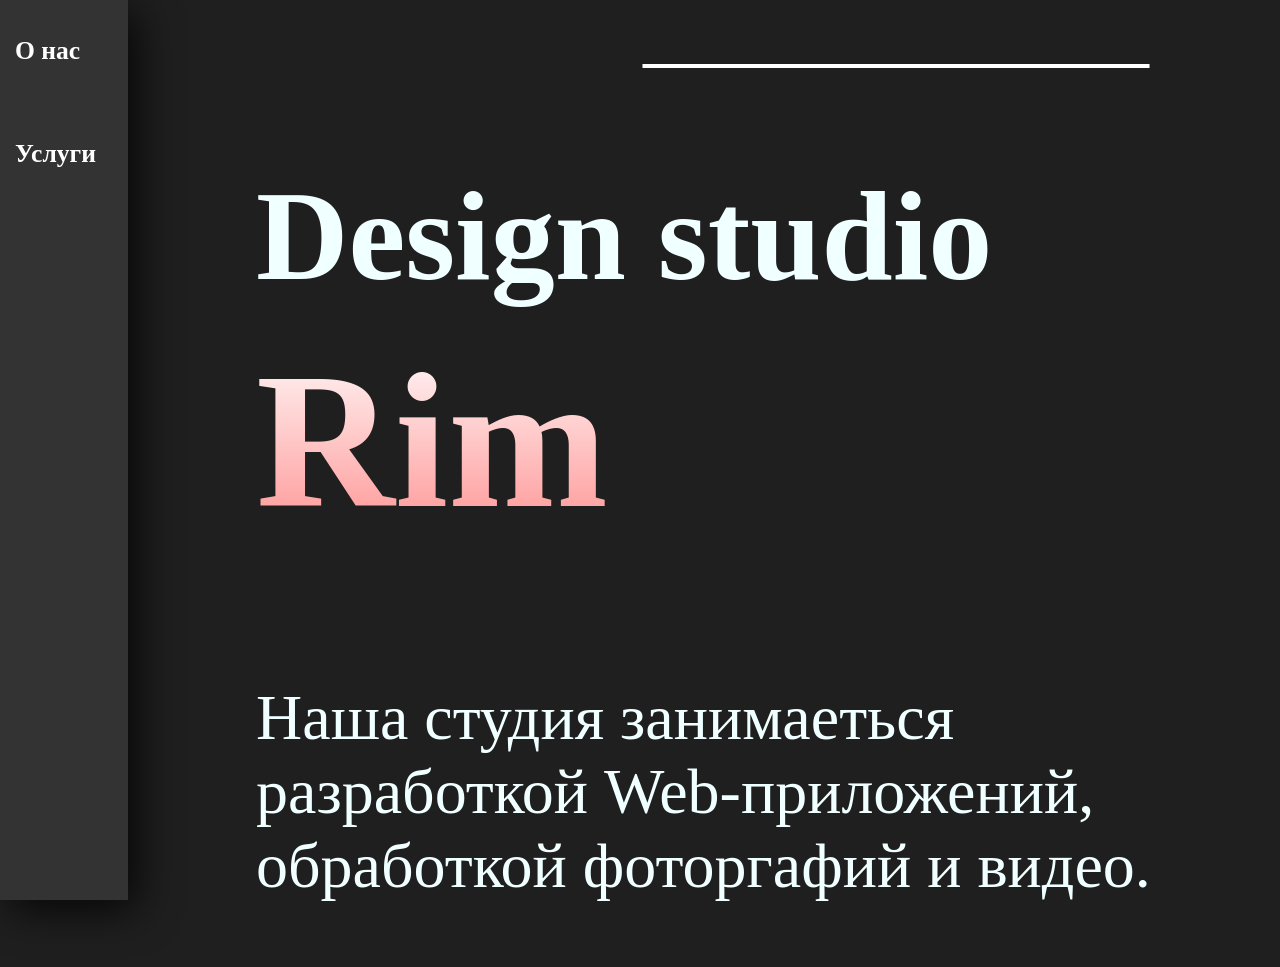
==== index.html @ cd0d668e "Project" ====
<!DOCTYPE html>
<html lang="en">
<head>
    <meta charset="UTF-8">
    <meta http-equiv="X-UA-Compatible" content="IE=edge">
    <meta name="viewport" content="width=device-width, initial-scale=1.0">
    <title>Bro Code</title>
    <link rel="stylesheet" href="cssfiles/style.css">
    <script src="js/code.js" defer></script>
</head>
<body>
    <nav class="navbar">
        <ul>
            <li><a href="index.html"><h2>О нас</h2></a></li>
            <li><a href="about.html"><h2>Услуги</h2></a></li>
        </ul>
    </nav>

    <main>
        <div class="container">
            <div id="line"></div>
        </div>
        <h1>Design studio <h1 class="Rim">Rim</h1></h1>
        <div class="info">
            <p>Наша студия занимаеться разработкой Web-приложений, обработкой фоторгафий и видео.</p>
        </div>
    </main>

</body>
</html>
---- cssfiles/style.css ----
body {
    margin: 0;
    background-color: #1f1f1f;
}

/* Navbar container */
.navbar {
    position: fixed;        /* Stay on the left */
    top: 0;
    left: 0;
    width: 10vw;           /* Width of sidebar */
    height: 100vh;          /* Full screen height */
    background-color: rgb(51, 51, 51);
    box-shadow: 9px 10px 43px -1px rgba(0,0,0,0.84);
    -webkit-box-shadow: 9px 10px 43px -1px rgba(0,0,0,0.84);
    -moz-box-shadow: 9px 10px 43px -1px rgba(0,0,0,0.84);
}

/* Remove default list styles */
.navbar ul {
    list-style-type: none;
    padding: 0;
    margin: 0;
}

/* Links */
.navbar a {
    color: white;
    text-decoration: none;
    padding: 15px;
    display: block;
    text-align: left;
}

/* Hover effect */
.navbar a:hover {
    background-color: hsl(0, 0%, 10%);
}

/* Main content */
main {
    margin-left: 20vw;     /* Space for navbar */
    padding: 0px;
}

h1 {
    color: azure;
    font-size: 10vw;
    font-style: initial;
}

h2 {
    font-style: inherit;
    font-size: 2vw;
}

.Rim {
    background: -webkit-linear-gradient(#ffffff, #ff8d8d);
    -webkit-background-clip: text;
    -webkit-text-fill-color: transparent;
    font-size: 15vw;
    margin-top: -5vw;
}

.info {
    width: 75vw;
}

p {
    color: azure;
    font-size: 5vw;
}

















.container {
    width: 40vw;
    height: 1vw;
    margin-left: 30vw;
    margin-top: 5vw;
    position: relative;
}

#line {
    width: 100%;
    height: 4px;
    background-color: white;
    transform: scaleX(0);          /* start from 0 */
    transform-origin: center;      /* grow from middle */
}
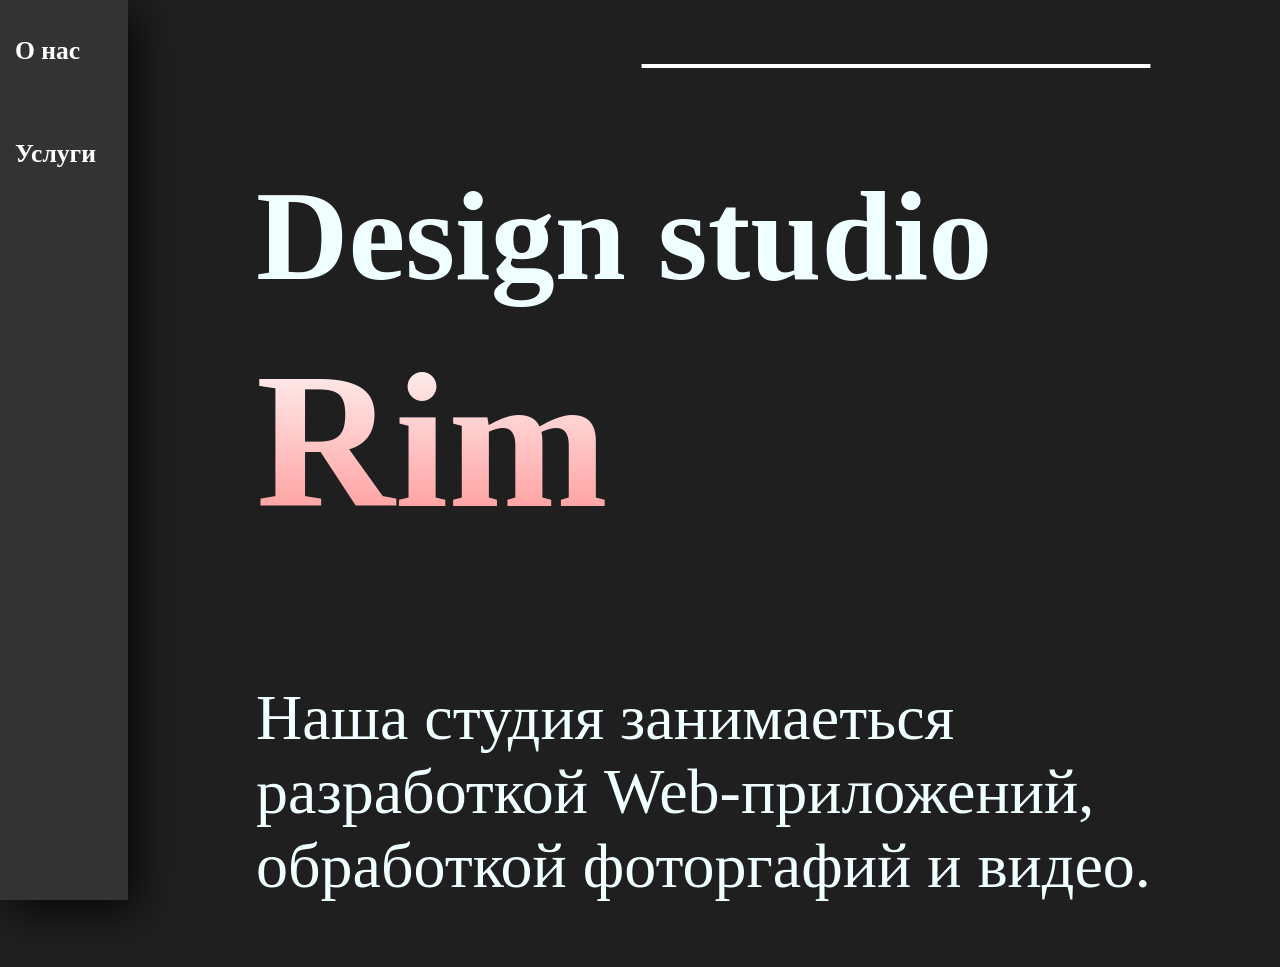
==== commit 26a5f643: "/" ====
--- a/index.html
+++ b/index.html
@@ -12,7 +12,7 @@
     <nav class="navbar">
         <ul>
             <li><a href="index.html"><h2>О нас</h2></a></li>
-            <li><a href="about.html"><h2>Услуги</h2></a></li>
+            <li><a href="products.html"><h2>Услуги</h2></a></li>
         </ul>
     </nav>
 
@@ -24,6 +24,7 @@
         <div class="info">
             <p>Наша студия занимаеться разработкой Web-приложений, обработкой фоторгафий и видео.</p>
         </div>
+        
     </main>
 
 </body>
--- a/cssfiles/style.css
+++ b/cssfiles/style.css
@@ -1,3 +1,16 @@
+::selection {
+  background-color: #ff8d8d; /* The background color of the selection */
+  color: black;            /* The text color of the selection */
+}
+
+/* For Firefox compatibility */
+::-moz-selection {
+  background-color: #ff8d8d;
+  color: black;
+}
+
+
+
 body {
     margin: 0;
     background-color: #1f1f1f;
@@ -46,7 +59,10 @@
 h1 {
     color: azure;
     font-size: 10vw;
-    font-style: initial;
+    font-family: "Roboto Slab", serif;
+    font-optical-sizing: auto;
+    font-weight: 600;
+    font-style: normal;
 }
 
 h2 {
@@ -59,6 +75,14 @@
     -webkit-background-clip: text;
     -webkit-text-fill-color: transparent;
     font-size: 15vw;
+    margin-top: -5vw;
+}
+
+.Rim2 {
+    background: -webkit-linear-gradient(#ffffff, #ff8d8d);
+    -webkit-background-clip: text;
+    -webkit-text-fill-color: transparent;
+    font-size: 13vw;
     margin-top: -5vw;
 }
 
@@ -92,7 +116,7 @@
     height: 1vw;
     margin-left: 30vw;
     margin-top: 5vw;
-    position: relative;
+   
 }
 
 #line {
@@ -103,5 +127,21 @@
     transform-origin: center;      /* grow from middle */
 }
 
+@import url('https://fonts.googleapis.com/css2?family=Roboto+Slab:wght@100..900&display=swap');
 
 
+
+
+
+.info {
+  opacity: 0;
+  transform: translateY(40px);
+  transition: opacity 0.8s ease, transform 0.8s ease;
+}
+
+/* Visible state */
+.info.active {
+  opacity: 1;
+  transform: translateY(0);
+}
+
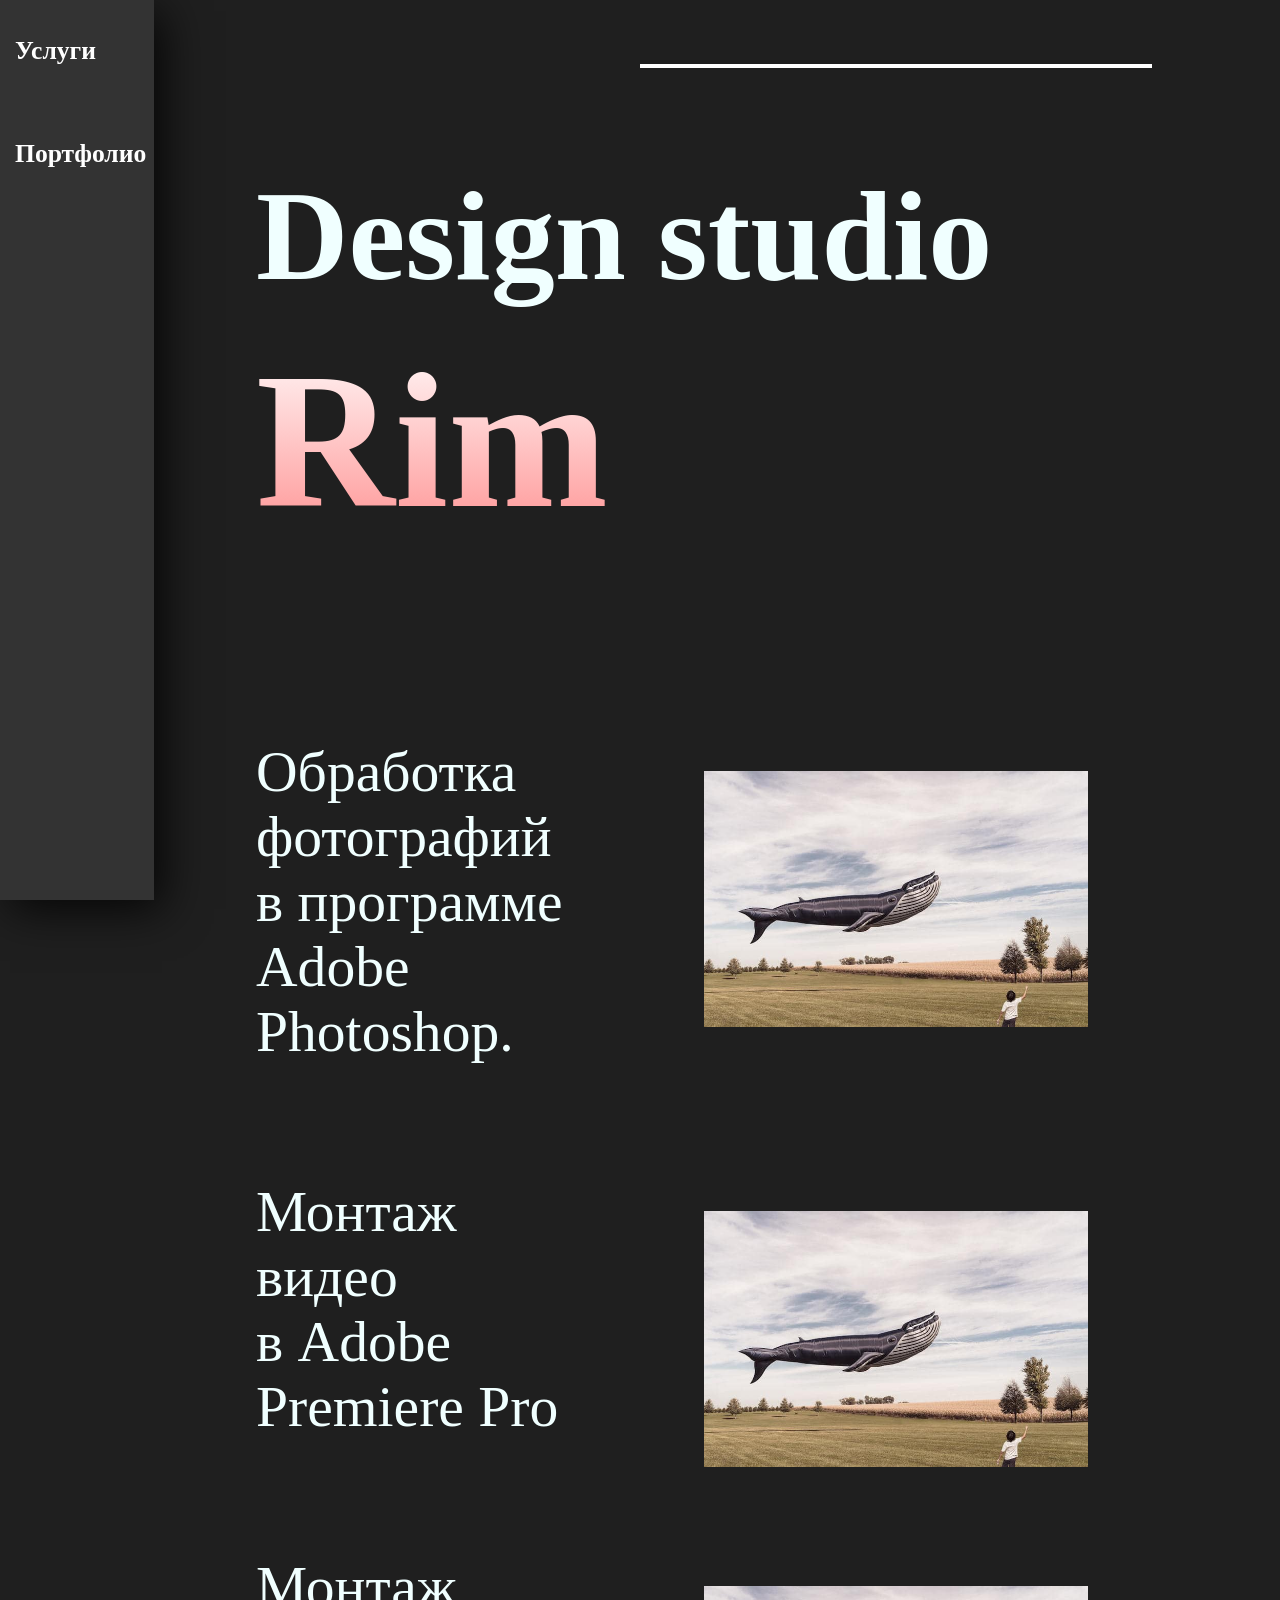
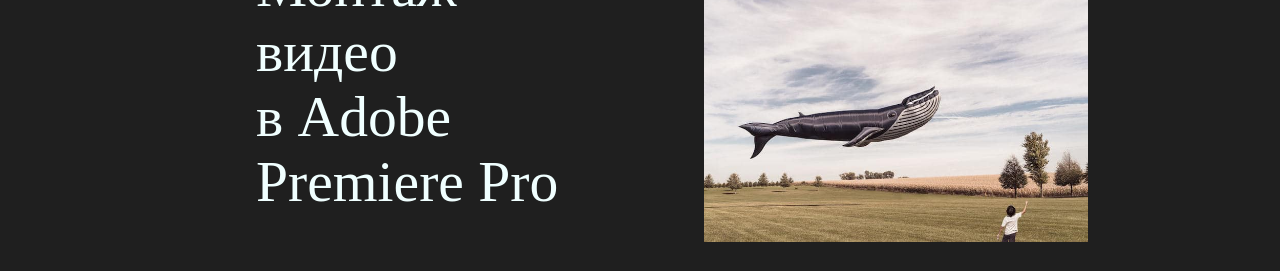
==== commit 569bc256: "." ====
--- a/index.html
+++ b/index.html
@@ -11,8 +11,8 @@
 <body>
     <nav class="navbar">
         <ul>
-            <li><a href="index.html"><h2>О нас</h2></a></li>
-            <li><a href="products.html"><h2>Услуги</h2></a></li>
+            <li><a href="index.html"><h2>Услуги</h2></a></li>
+            <li><a href="products.html"><h2>Портфолио</h2></a></li>
         </ul>
     </nav>
 
@@ -21,8 +21,19 @@
             <div id="line"></div>
         </div>
         <h1>Design studio <h1 class="Rim">Rim</h1></h1>
-        <div class="info">
-            <p>Наша студия занимаеться разработкой Web-приложений, обработкой фоторгафий и видео.</p>
+        <div class="Info2">
+            <p class="Para">Обработка фотографий в программе Adobe Photoshop.</p>
+            <img src="images/free-image-downloads.jpg" alt="">
+        </div>
+
+        <div class="Info2">
+            <p class="Para">Монтаж видео в&nbsp;Adobe Premiere Pro</p>
+            <img src="images/free-image-downloads.jpg" alt="">
+        </div>
+
+        <div class="Info2">
+            <p class="Para">Монтаж видео в&nbsp;Adobe Premiere Pro</p>
+            <img src="images/free-image-downloads.jpg" alt="">
         </div>
         
     </main>
--- a/cssfiles/style.css
+++ b/cssfiles/style.css
@@ -21,7 +21,7 @@
     position: fixed;        /* Stay on the left */
     top: 0;
     left: 0;
-    width: 10vw;           /* Width of sidebar */
+    width: 12vw;           /* Width of sidebar */
     height: 100vh;          /* Full screen height */
     background-color: rgb(51, 51, 51);
     box-shadow: 9px 10px 43px -1px rgba(0,0,0,0.84);
@@ -86,13 +86,21 @@
     margin-top: -5vw;
 }
 
-.info {
-    width: 75vw;
-}
 
 p {
     color: azure;
-    font-size: 5vw;
+    font-size: 4.5vw;
+    width: 25vw;
+}
+
+img {
+    height: 20vw;
+    margin-top: 7vw;
+}
+
+.Info2 {
+    display: flex;
+    gap: 10vw;
 }
 
 
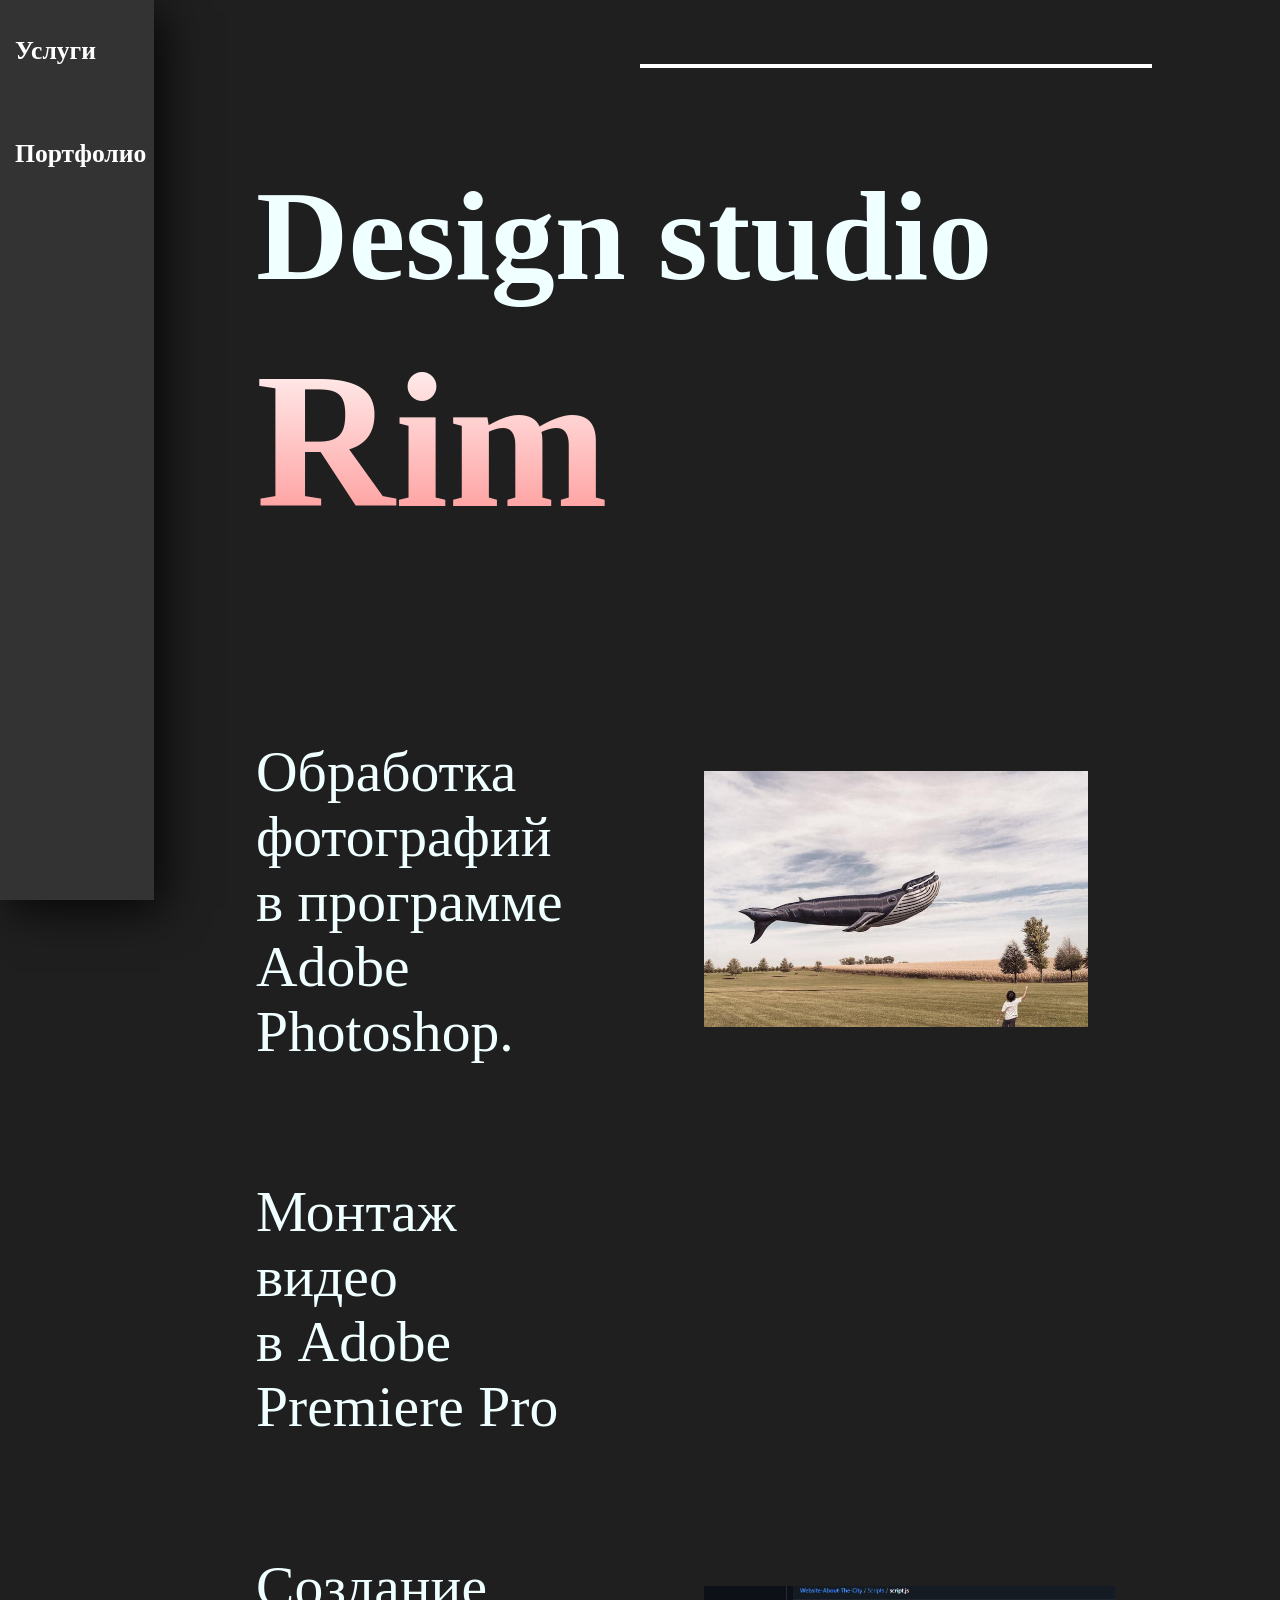
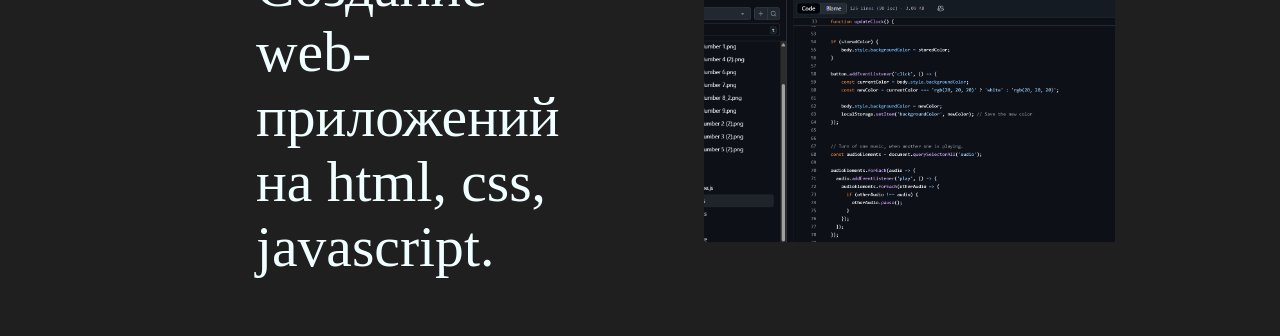
==== commit f304d38b: "gooo" ====
--- a/index.html
+++ b/index.html
@@ -28,12 +28,12 @@
 
         <div class="Info2">
             <p class="Para">Монтаж видео в&nbsp;Adobe Premiere Pro</p>
-            <img src="images/free-image-downloads.jpg" alt="">
+            <video  type="video/mp4" autoplay loop src="images/media_16c53ecf364bb9cffa9323378bb03db696d84f2c7.mp4"></video>
         </div>
 
         <div class="Info2">
-            <p class="Para">Монтаж видео в&nbsp;Adobe Premiere Pro</p>
-            <img src="images/free-image-downloads.jpg" alt="">
+            <p class="Para">Создание web-приложений на html, css, javascript.</p>
+            <img src="images/Screenshot 2025-12-16 171827.png" alt="">
         </div>
         
     </main>
--- a/cssfiles/style.css
+++ b/cssfiles/style.css
@@ -83,7 +83,7 @@
     -webkit-background-clip: text;
     -webkit-text-fill-color: transparent;
     font-size: 13vw;
-    margin-top: -5vw;
+    margin-top: 8vw;
 }
 
 
@@ -94,6 +94,11 @@
 }
 
 img {
+    height: 20vw;
+    margin-top: 7vw;
+}
+
+video {
     height: 20vw;
     margin-top: 7vw;
 }
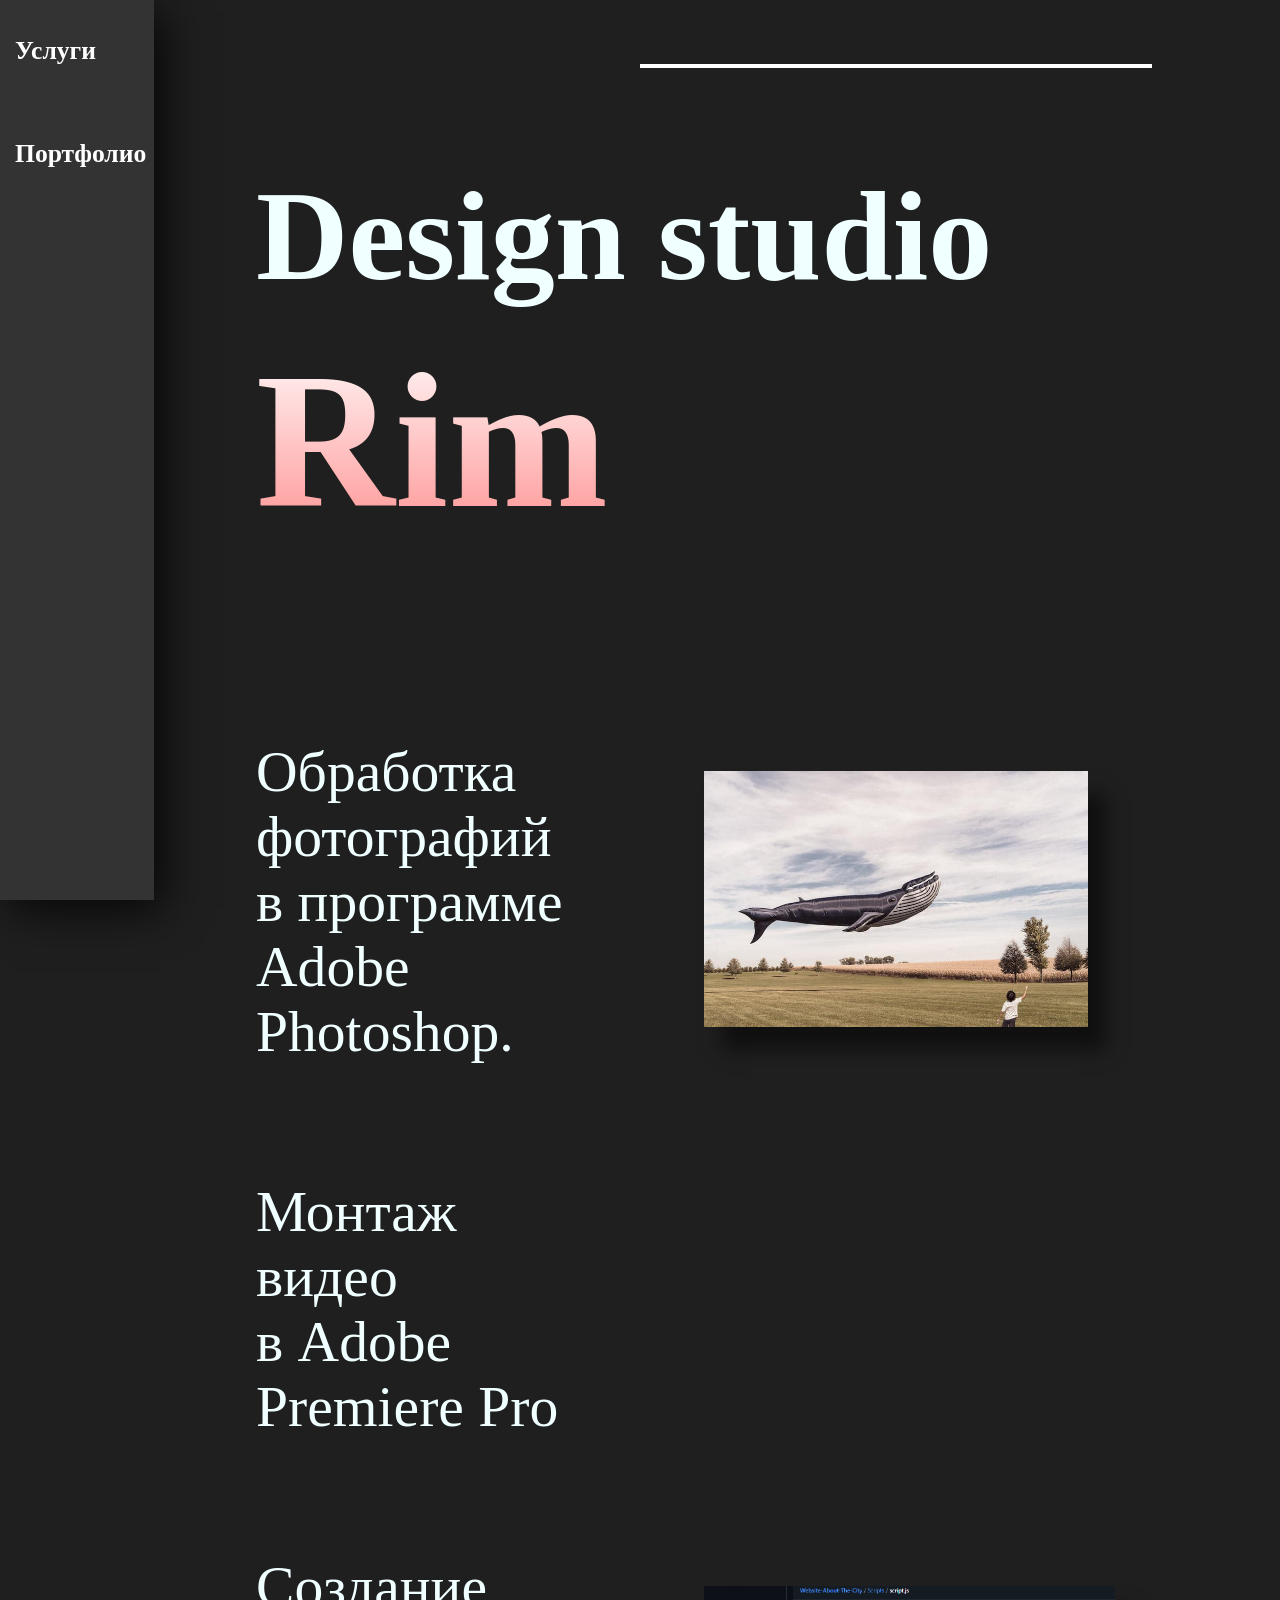
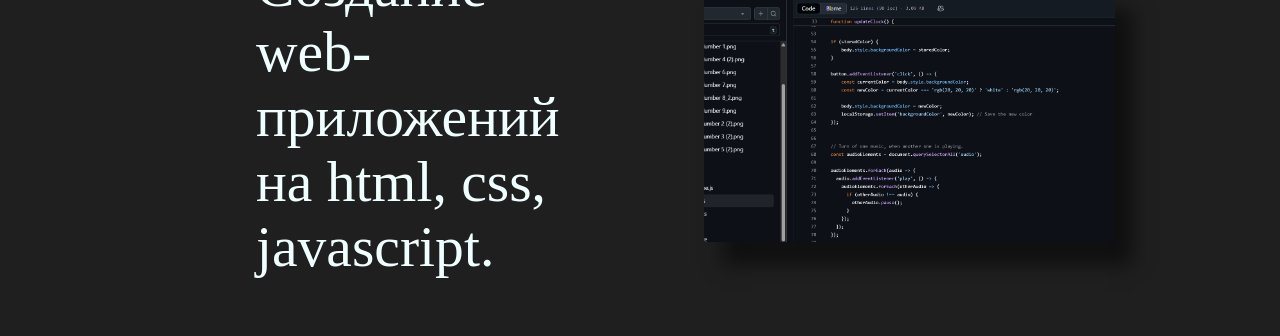
==== commit 201f0d7b: "New Change" ====
--- a/index.html
+++ b/index.html
@@ -4,7 +4,7 @@
     <meta charset="UTF-8">
     <meta http-equiv="X-UA-Compatible" content="IE=edge">
     <meta name="viewport" content="width=device-width, initial-scale=1.0">
-    <title>Bro Code</title>
+    <title>Rim</title>
     <link rel="stylesheet" href="cssfiles/style.css">
     <script src="js/code.js" defer></script>
 </head>
--- a/cssfiles/style.css
+++ b/cssfiles/style.css
@@ -63,6 +63,7 @@
     font-optical-sizing: auto;
     font-weight: 600;
     font-style: normal;
+    
 }
 
 h2 {
@@ -96,11 +97,15 @@
 img {
     height: 20vw;
     margin-top: 7vw;
+    -webkit-box-shadow: 18px 23px 18px 0px rgba(0, 0, 0, 0.5);
+    -moz-box-shadow: 18px 23px 18px 0px rgba(0, 0, 0, 0.5);
+    box-shadow: 18px 23px 18px 0px rgba(0, 0, 0, 0.5);
 }
 
 video {
     height: 20vw;
     margin-top: 7vw;
+   
 }
 
 .Info2 {
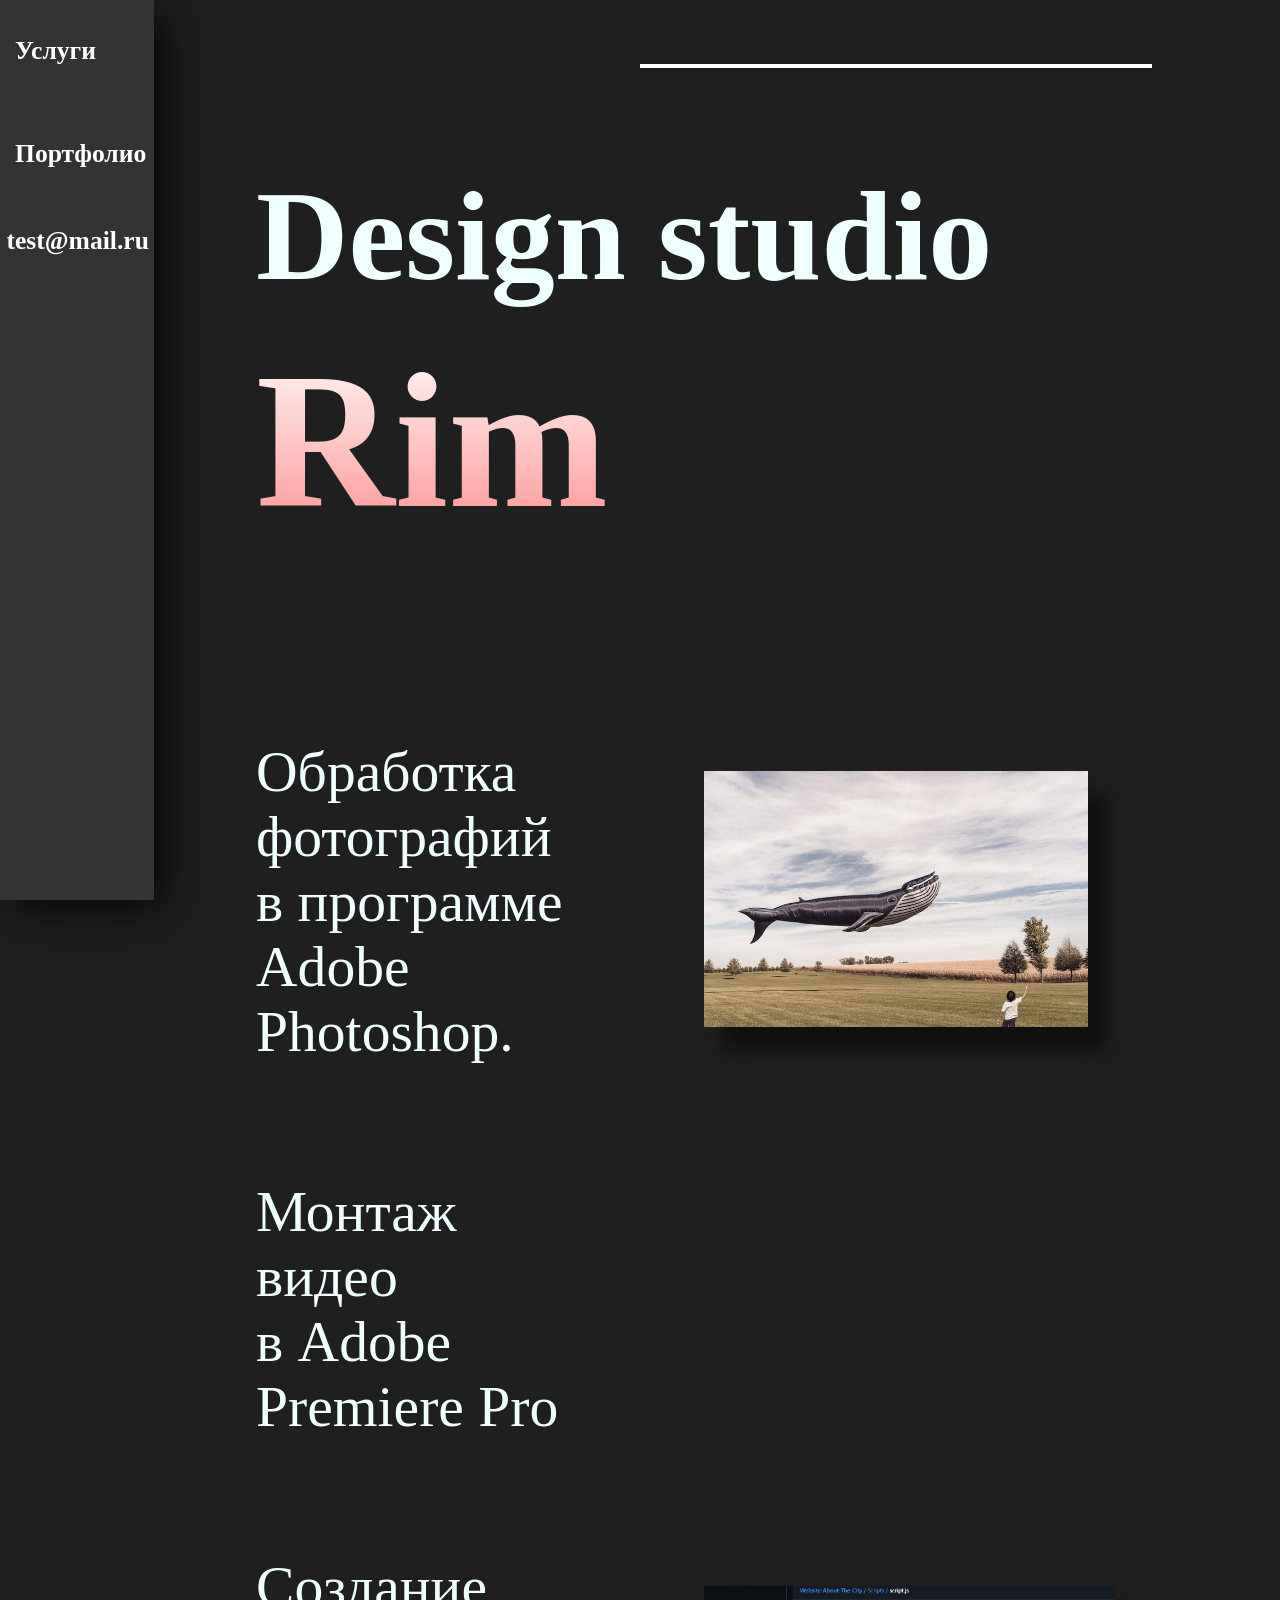
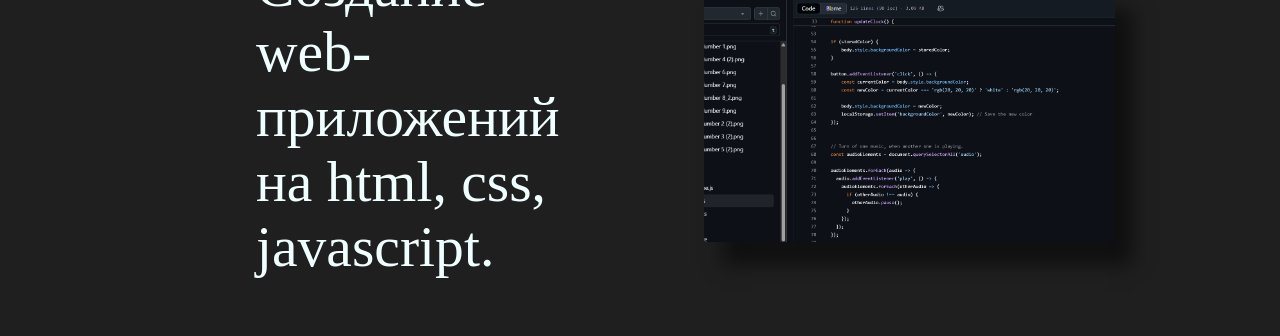
==== commit 95fe99a5: "New changes" ====
--- a/index.html
+++ b/index.html
@@ -13,6 +13,7 @@
         <ul>
             <li><a href="index.html"><h2>Услуги</h2></a></li>
             <li><a href="products.html"><h2>Портфолио</h2></a></li>
+            <li class="mail"><h2>test@mail.ru</h2></li>
         </ul>
     </nav>
 
--- a/cssfiles/style.css
+++ b/cssfiles/style.css
@@ -163,3 +163,8 @@
   transform: translateY(0);
 }
 
+.mail {
+    color: rgb(255, 255, 255);
+    margin-left: 0.5vw;
+}
+
